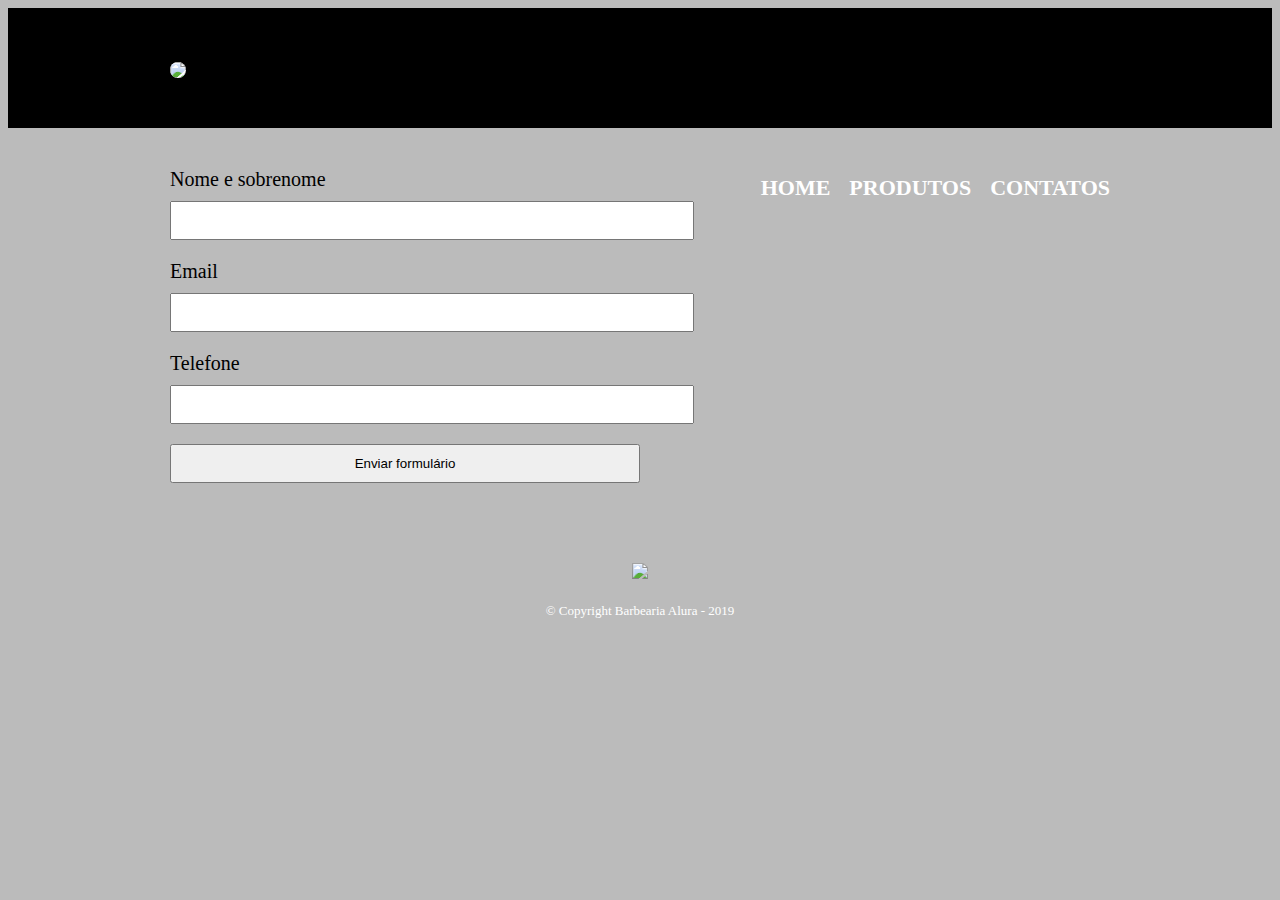
==== contato.html @ 66cf6562 "Página contato" ====
<!DOCTYPE html>
<html>
    <head>
        <meta charset="UTF-8">
        <title> Contato - Barbearia Alura</title>
        <link rel="stylesheet" href="reset.css">
        <link rel="stylesheet" href="style.css">
    </head>
    <body>
        <header>
            <div class="caixa">
                <h1>
                    <img class="logo-header" src="images/logo.png">
                </h1>
                <nav>
                    <ul>
                        <li><a href="index.html">Home</a></li>
                        <li><a href="produtos.html">Produtos</a></li>
                        <li><a href="contato.html">Contatos</a></li>
                    </ul>
                </nav>
            </div>

        </header>

        <main>
            <form>
                <label for="nome_e_sobrenome">Nome e sobrenome</label>
                <input type="text" id="nome_e_sobrenome">

                <label for="email">Email</label>
                <input type="text" id="email">

                <label for="telefone">Telefone</label>
                <input type="text" id="telefone">

                <input type="submit" value="Enviar formulário">
            </form>
        </main>

        <footer>
            <img src="images/logo-branco.png">
            <p class="copyright">&copy Copyright Barbearia Alura - 2019</p>
        </footer>
    </body>
</html>
---- style.css ----
header {
    background-color: #000000;
    padding: 20px ;
    color: #FFFFFF;
}

body {
    background: #BBBBBB;
}

.caixa {
    position: relative;
    width: 940px;
    margin: 0 auto;
}

.logo-header {
    background-color: #FFFFFF;
    border-radius: 90px;
}

nav {
    position: absolute;
    top: 110px;
    right: 0;
}

nav li {
    display: inline;
    margin: 0 0 0 15px;
}

nav a {
    text-transform: uppercase;
    color: #FFFFFF;
    font-weight: bold;
    font-size: 22px;
    text-decoration: none;
}
nav a:hover {
    color: #c78c19;
    text-decoration: underline;
}

.produtos {
    width: 940px;
    margin: 0 auto;
    padding: 50px 0;
}

.produtos li {
    color: #000000;
    position: relative;
    min-height: 416px;
    display: inline-block;
    text-align: center;
    width: 30%;
    vertical-align: top;
    margin: 0 1.5%;
    padding: 30px 20px;
    box-sizing: border-box;
    border: 2px solid #000000;
    border-radius: 10px;
    background-color: #FFFFFF;
}

.produtos li:hover {
    border-color: #C78C19;
}

.produtos li:active {
    border-color: #088C19;
}

.produtos li:hover h2{
    font-size: 34px;
}

.produtos h2 {
    font-size: 30px;
    font-weight: bold;
}

.produto-descricao {
    font-size: 18px;
}
.produto-preco {
    font-size: 22px;
    font-weight: bold;
    margin-top: 10px;
}

footer {
    text-align: center;
    background: url("images/bg.jpg");
    padding: 40px 0;
}

.copyright {
    color: #FFFFFF;
    font-size: 13px;
    margin: 20px;
}

main {
    width: 940px;
    margin: 0 auto;
}

form {
    margin: 40px 0;
}

form label {
    display: block;
    font-size: 20px;
    margin: 0 0 10px;
}

form input {
    display: block;
    margin: 0 0 20px;
    padding: 10px 25px;
    width: 50%;
}
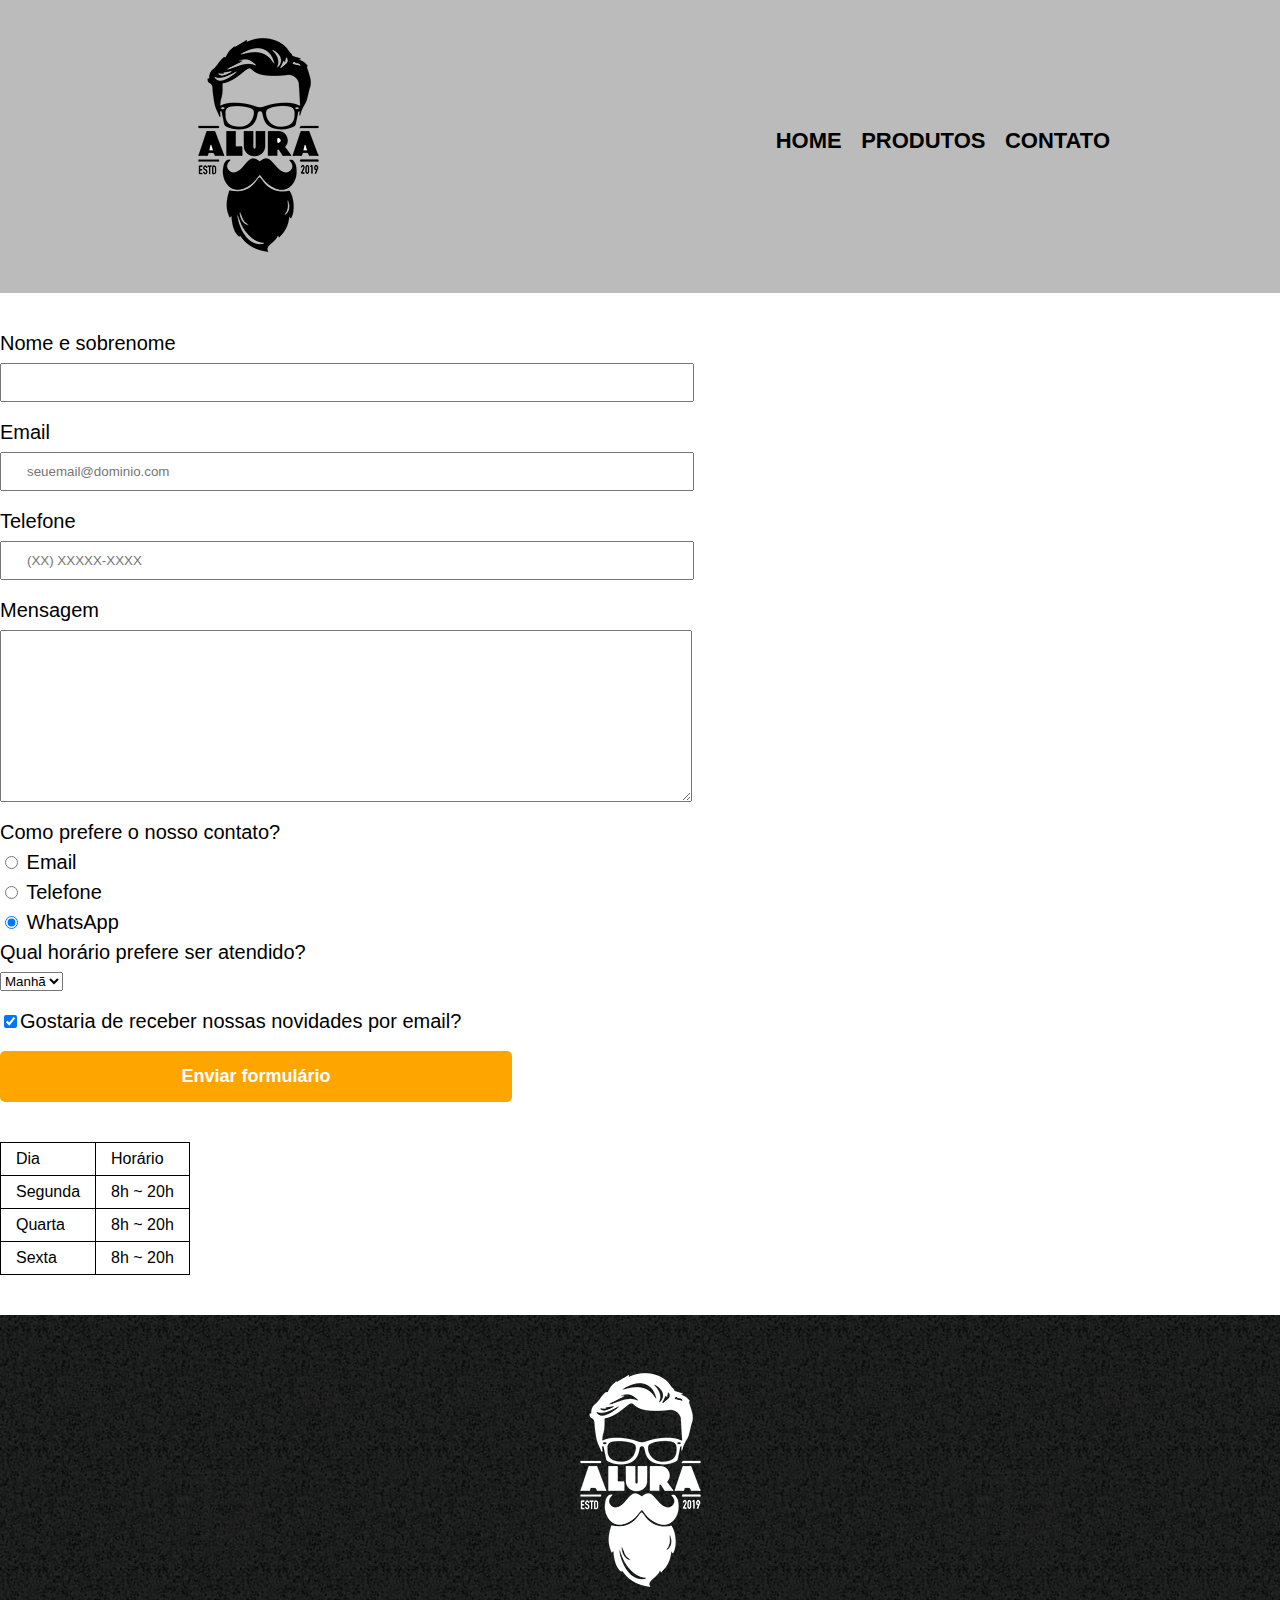
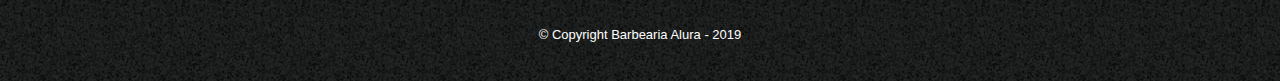
==== commit cd8cd4bb: "new layout" ====
--- a/contato.html
+++ b/contato.html
@@ -1,46 +1,87 @@
-<!DOCTYPE html>
-<html>
-    <head>
-        <meta charset="UTF-8">
-        <title> Contato - Barbearia Alura</title>
-        <link rel="stylesheet" href="reset.css">
-        <link rel="stylesheet" href="style.css">
-    </head>
-    <body>
-        <header>
-            <div class="caixa">
-                <h1>
-                    <img class="logo-header" src="images/logo.png">
-                </h1>
-                <nav>
-                    <ul>
-                        <li><a href="index.html">Home</a></li>
-                        <li><a href="produtos.html">Produtos</a></li>
-                        <li><a href="contato.html">Contatos</a></li>
-                    </ul>
-                </nav>
-            </div>
-
-        </header>
-
-        <main>
-            <form>
-                <label for="nome_e_sobrenome">Nome e sobrenome</label>
-                <input type="text" id="nome_e_sobrenome">
-
-                <label for="email">Email</label>
-                <input type="text" id="email">
-
-                <label for="telefone">Telefone</label>
-                <input type="text" id="telefone">
-
-                <input type="submit" value="Enviar formulário">
-            </form>
-        </main>
-
-        <footer>
-            <img src="images/logo-branco.png">
-            <p class="copyright">&copy Copyright Barbearia Alura - 2019</p>
-        </footer>
-    </body>
+<!DOCTYPE html>
+<html>
+	<head>
+		<meta charset="UTF-8">
+		<title>Contato - Barbearia Alura</title>
+
+		<link rel="stylesheet" href="reset.css">
+		<link rel="stylesheet" href="style.css">
+	</head>
+	<body>
+		<header>
+			<div class="caixa">
+				<h1><img src="logo.png" alt="Logo da Barbearia Alura"></h1>
+
+				<nav>
+					<ul>
+						<li><a href="index.html">Home</a></li>
+						<li><a href="produtos.html">Produtos</a></li>
+						<li><a href="contato.html">Contato</a></li>
+					</ul>
+				</nav>
+			</div>
+		</header>
+
+		<main>
+			<form>
+				<label for="nomesobrenome">Nome e sobrenome</label>
+				<input type="text" id="nomesobrenome" class="input-padrao" required>
+
+				<label for="email">Email</label>
+				<input type="email" id="email" class="input-padrao" required placeholder="seuemail@dominio.com">
+
+				<label for="telefone">Telefone</label>
+				<input type="tel" id="telefone" class="input-padrao" required placeholder="(XX) XXXXX-XXXX">
+
+				<label for="mensagem">Mensagem</label>
+				<textarea cols="70" rows="10" id="mensagem" class="input-padrao" required></textarea>
+
+				<fieldset>
+					<legend>Como prefere o nosso contato?</legend>
+					<label for="radio-email"><input type="radio" name="contato" value="email" id="radio-email"> Email</label>
+					
+					<label for="radio-telefone"><input type="radio" name="contato" value="telefone" id="radio-telefone"> Telefone</label>
+					
+					<label for="radio-whatsapp"><input type="radio" name="contato" value="whatsapp" id="radio-whatsapp" checked> WhatsApp</label>
+				</fieldset>
+
+				<fieldset>
+					<legend>Qual horário prefere ser atendido?</legend>
+					<select>
+						<option>Manhã</option>
+						<option>Tarde</option>
+						<option>Noite</option>
+					</select>
+				</fieldset>
+
+				<label class="checkbox"><input type="checkbox" checked>Gostaria de receber nossas novidades por email?</label>
+
+				<input type="submit" value="Enviar formulário" class="enviar">
+			</form>
+
+			<table>
+				<tr>
+					<td>Dia</td>
+					<td>Horário</td>
+				</tr>
+				<tr>
+					<td>Segunda</td>
+					<td>8h ~ 20h</td>
+				</tr>
+				<tr>
+					<td>Quarta</td>
+					<td>8h ~ 20h</td>
+				</tr>
+				<tr>
+					<td>Sexta</td>
+					<td>8h ~ 20h</td>
+				</tr>
+			</table>
+		</main>
+
+		<footer>
+			<img src="logo-branco.png" alt="Logo da Barbearia Alura">
+			<p class="copyright">&copy; Copyright Barbearia Alura - 2019</p>
+		</footer>
+	</body>
 </html>--- a/style.css
+++ b/style.css
@@ -1,125 +1,268 @@
-header {
-    background-color: #000000;
-    padding: 20px ;
-    color: #FFFFFF;
-}
-
-body {
-    background: #BBBBBB;
-}
-
-.caixa {
-    position: relative;
-    width: 940px;
-    margin: 0 auto;
-}
-
-.logo-header {
-    background-color: #FFFFFF;
-    border-radius: 90px;
-}
-
-nav {
-    position: absolute;
-    top: 110px;
-    right: 0;
-}
-
-nav li {
-    display: inline;
-    margin: 0 0 0 15px;
-}
-
-nav a {
-    text-transform: uppercase;
-    color: #FFFFFF;
-    font-weight: bold;
-    font-size: 22px;
-    text-decoration: none;
-}
-nav a:hover {
-    color: #c78c19;
-    text-decoration: underline;
-}
-
-.produtos {
-    width: 940px;
-    margin: 0 auto;
-    padding: 50px 0;
-}
-
-.produtos li {
-    color: #000000;
-    position: relative;
-    min-height: 416px;
-    display: inline-block;
-    text-align: center;
-    width: 30%;
-    vertical-align: top;
-    margin: 0 1.5%;
-    padding: 30px 20px;
-    box-sizing: border-box;
-    border: 2px solid #000000;
-    border-radius: 10px;
-    background-color: #FFFFFF;
-}
-
-.produtos li:hover {
-    border-color: #C78C19;
-}
-
-.produtos li:active {
-    border-color: #088C19;
-}
-
-.produtos li:hover h2{
-    font-size: 34px;
-}
-
-.produtos h2 {
-    font-size: 30px;
-    font-weight: bold;
-}
-
-.produto-descricao {
-    font-size: 18px;
-}
-.produto-preco {
-    font-size: 22px;
-    font-weight: bold;
-    margin-top: 10px;
-}
-
-footer {
-    text-align: center;
-    background: url("images/bg.jpg");
-    padding: 40px 0;
-}
-
-.copyright {
-    color: #FFFFFF;
-    font-size: 13px;
-    margin: 20px;
-}
-
-main {
-    width: 940px;
-    margin: 0 auto;
-}
-
-form {
-    margin: 40px 0;
-}
-
-form label {
-    display: block;
-    font-size: 20px;
-    margin: 0 0 10px;
-}
-
-form input {
-    display: block;
-    margin: 0 0 20px;
-    padding: 10px 25px;
-    width: 50%;
+body {
+	font-family: 'Montserrat', sans-serif;
+}
+
+header {
+	background: #BBBBBB;
+	padding: 20px 0;
+}
+
+.caixa {
+	position: relative;
+	width: 940px;
+	margin: 0 auto;
+}
+
+nav {
+	position: absolute;
+	top: 110px;
+	right: 0;
+}
+
+nav li {
+	display: inline;
+	margin: 0 0 0 15px;
+}
+
+nav a {
+	text-transform: uppercase;
+	color: #000000;
+	font-weight: bold;
+	font-size: 22px;
+	text-decoration: none;
+}
+
+nav a:hover {
+	color: #C78C19;
+	text-decoration: underline;
+}
+
+.produtos {
+	width: 940px;
+	margin: 0 auto;
+	padding: 50px 0;
+}
+
+.produtos li {
+	display: inline-block;
+	text-align: center;
+	width: 30%;
+	vertical-align: top;
+	margin: 0 1.5%;
+	padding: 30px 20px;
+	box-sizing: border-box;
+	border: 2px solid #000000;
+	border-radius: 10px;
+}
+
+.produtos li:hover {
+	border-color: #C78C19;
+}
+
+.produtos li:active {
+	border-color: #088C19;	
+}
+
+.produtos li:hover h2 {
+	font-size: 34px;
+}
+
+.produtos h2 {
+	font-size: 30px;
+	font-weight: bold;
+}
+
+.produto-descricao {
+	font-size: 18px;
+}
+
+.produto-preco {
+	font-size: 22px;
+	font-weight: bold;
+	margin-top: 10px;
+}
+
+footer {
+	text-align: center;
+	background: url("bg.jpg");
+	padding: 40px 0;
+}
+
+.copyright {
+	color: #FFFFFF;
+	font-size: 13px;
+	margin: 20px 0 0;
+}
+
+main {
+	
+}
+
+form {
+	margin: 40px 0;
+}
+
+form label, form legend {
+	display:block;
+	font-size: 20px;
+	margin: 0 0 10px;
+}
+
+.input-padrao {
+	display: block;
+	margin: 0 0 20px;
+	padding: 10px 25px;
+	width: 50%;
+}
+
+.checkbox {
+	margin: 20px 0;
+}
+
+.enviar {
+	width:40%;
+	padding: 15px 0;
+	background: orange;
+	color: white;
+	font-weight: bold;
+	font-size: 18px;
+	border: none;
+	border-radius: 5px;
+	transition: 1s all;
+	cursor: pointer;
+}
+
+.enviar:hover {
+	background: darkorange;
+	transform: scale(1.2);
+}
+
+table {
+	margin: 20px 0 40px;
+}
+
+thead {
+	background: #555555;
+	color: white;
+	font-weight: bold;
+}
+
+td, th {
+	border: 1px solid #000000;
+	padding: 8px 15px;
+}
+
+
+/* css da página inicial */
+.banner {
+	width:100%;
+}
+
+.titulo-principal {
+	text-align: center;
+	font-size: 2em;
+	margin: 0 0 1em;
+	clear: left;
+}
+
+.principal {
+	padding: 3em 0;
+	background: #FEFEFE;
+	width: 940px;
+	margin: 0 auto;
+}
+
+.principal p {
+	margin: 0 0 1em;
+}
+
+.principal strong {
+	font-weight: bold;
+}
+
+.principal em {
+	font-style: italic;
+}
+
+.utensilios {
+	width: 120px;
+	float: left;
+	margin: 0 20px 20px 0;
+}
+
+.mapa {
+	padding: 3em 0;
+	background: linear-gradient(#FEFEFE, #888888);
+}
+
+.mapa-conteudo {
+	width: 940px;
+	margin: 0 auto;
+}
+
+.mapa p {
+	margin: 0 0 2em;
+	text-align: center;
+}
+
+.beneficios {
+	padding: 3em 0;
+	background: #888888;
+}
+
+.conteudo-beneficios {
+	width: 640px;
+	margin: 0 auto;
+}
+
+.lista-beneficios {
+	width: 40%;
+	display: inline-block;
+	vertical-align: top;
+}
+
+.itens {
+	line-height: 1.5;
+}
+
+.itens:first-child {
+	font-weight: bold;
+}
+
+.itens:before {
+	content: "🟊";
+}
+
+.imagem-beneficios {
+	width: 60%;
+	opacity: 1;
+	transition: 400ms;
+	box-shadow: 10px 10px 10px 0 #000000;
+}
+
+.imagem-beneficios:hover {
+	opacity: 0.3;
+}
+
+.video {
+	width: 560px;
+	margin: 2em auto;
+}
+
+@media screen and (max-width: 480px) {
+	.caixa, .principal, .conteudo-beneficios, .mapa-conteudo, .video {
+		width: auto;
+	}
+
+	h1 {
+		text-align: center;
+	}
+
+	nav {
+		position: static;
+	}
+
+	.lista-beneficios, .imagem-beneficios {
+		width: 100%;
+	}
 }